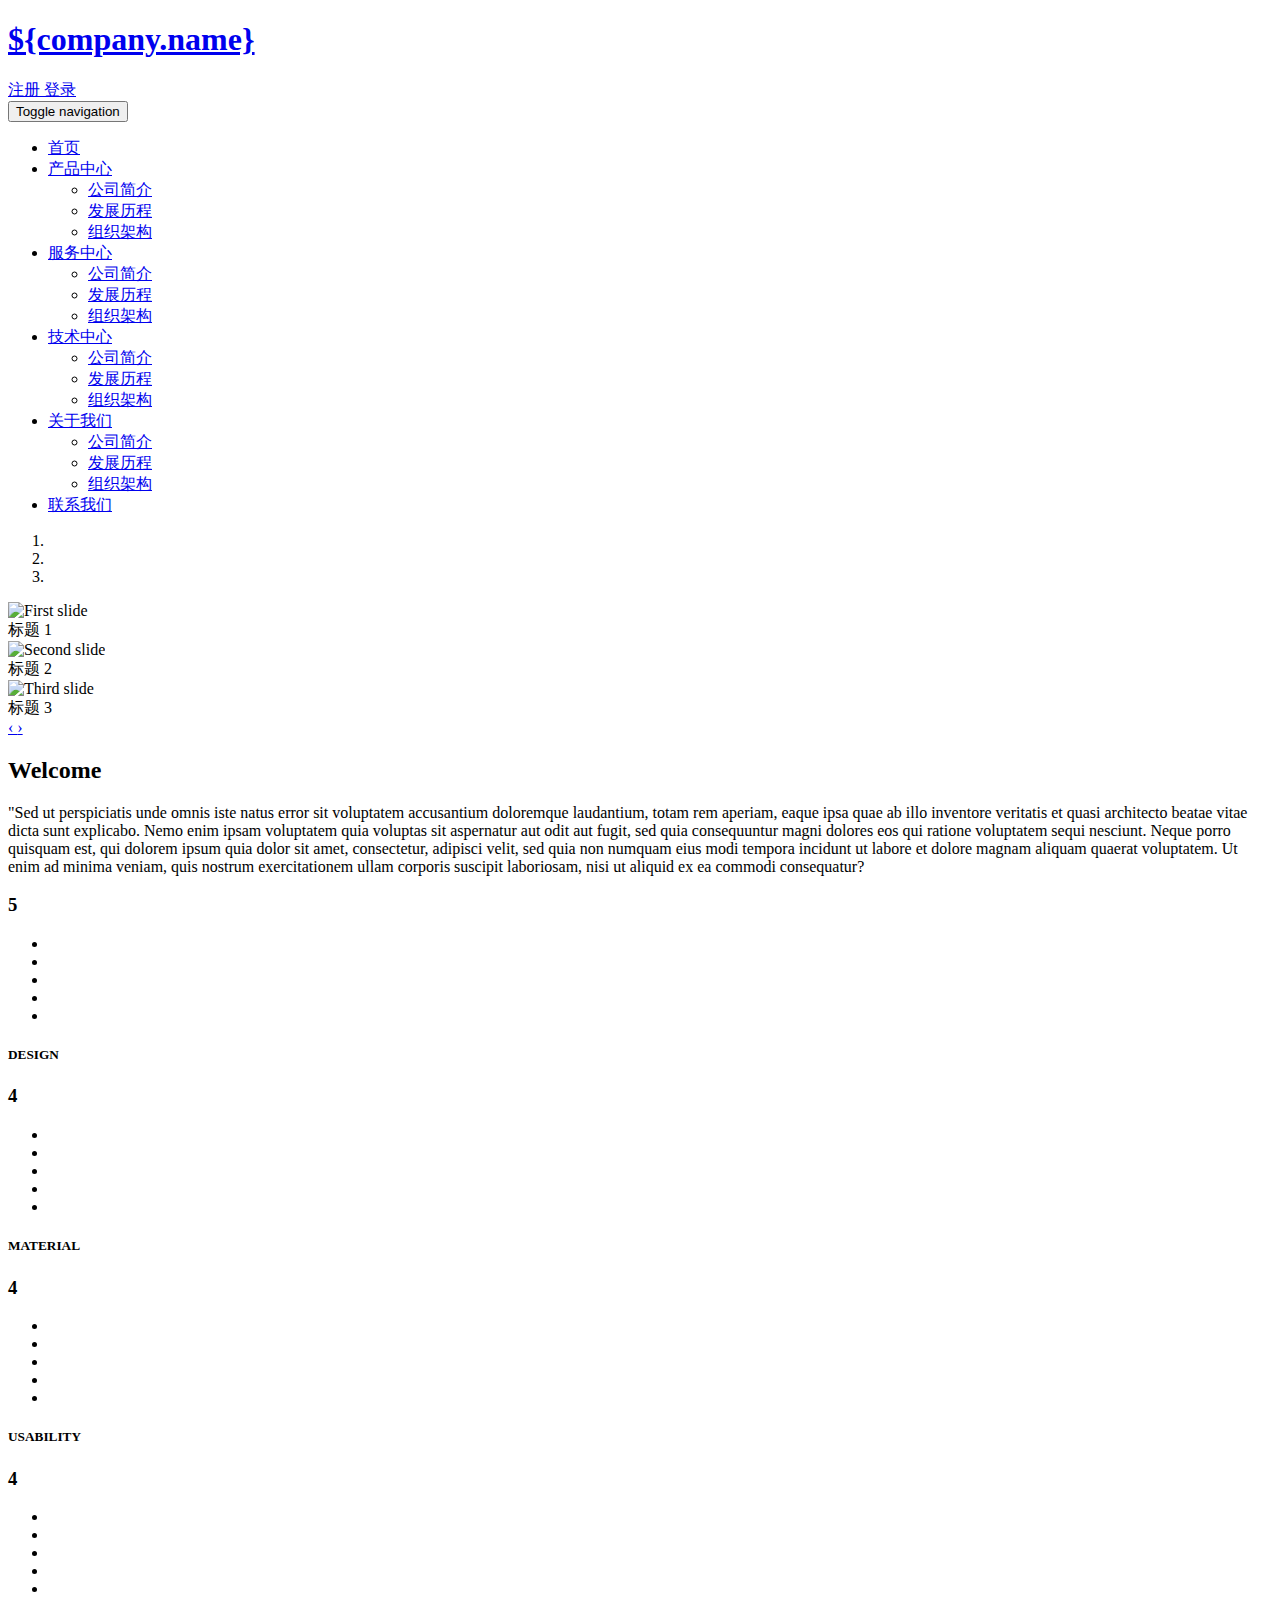
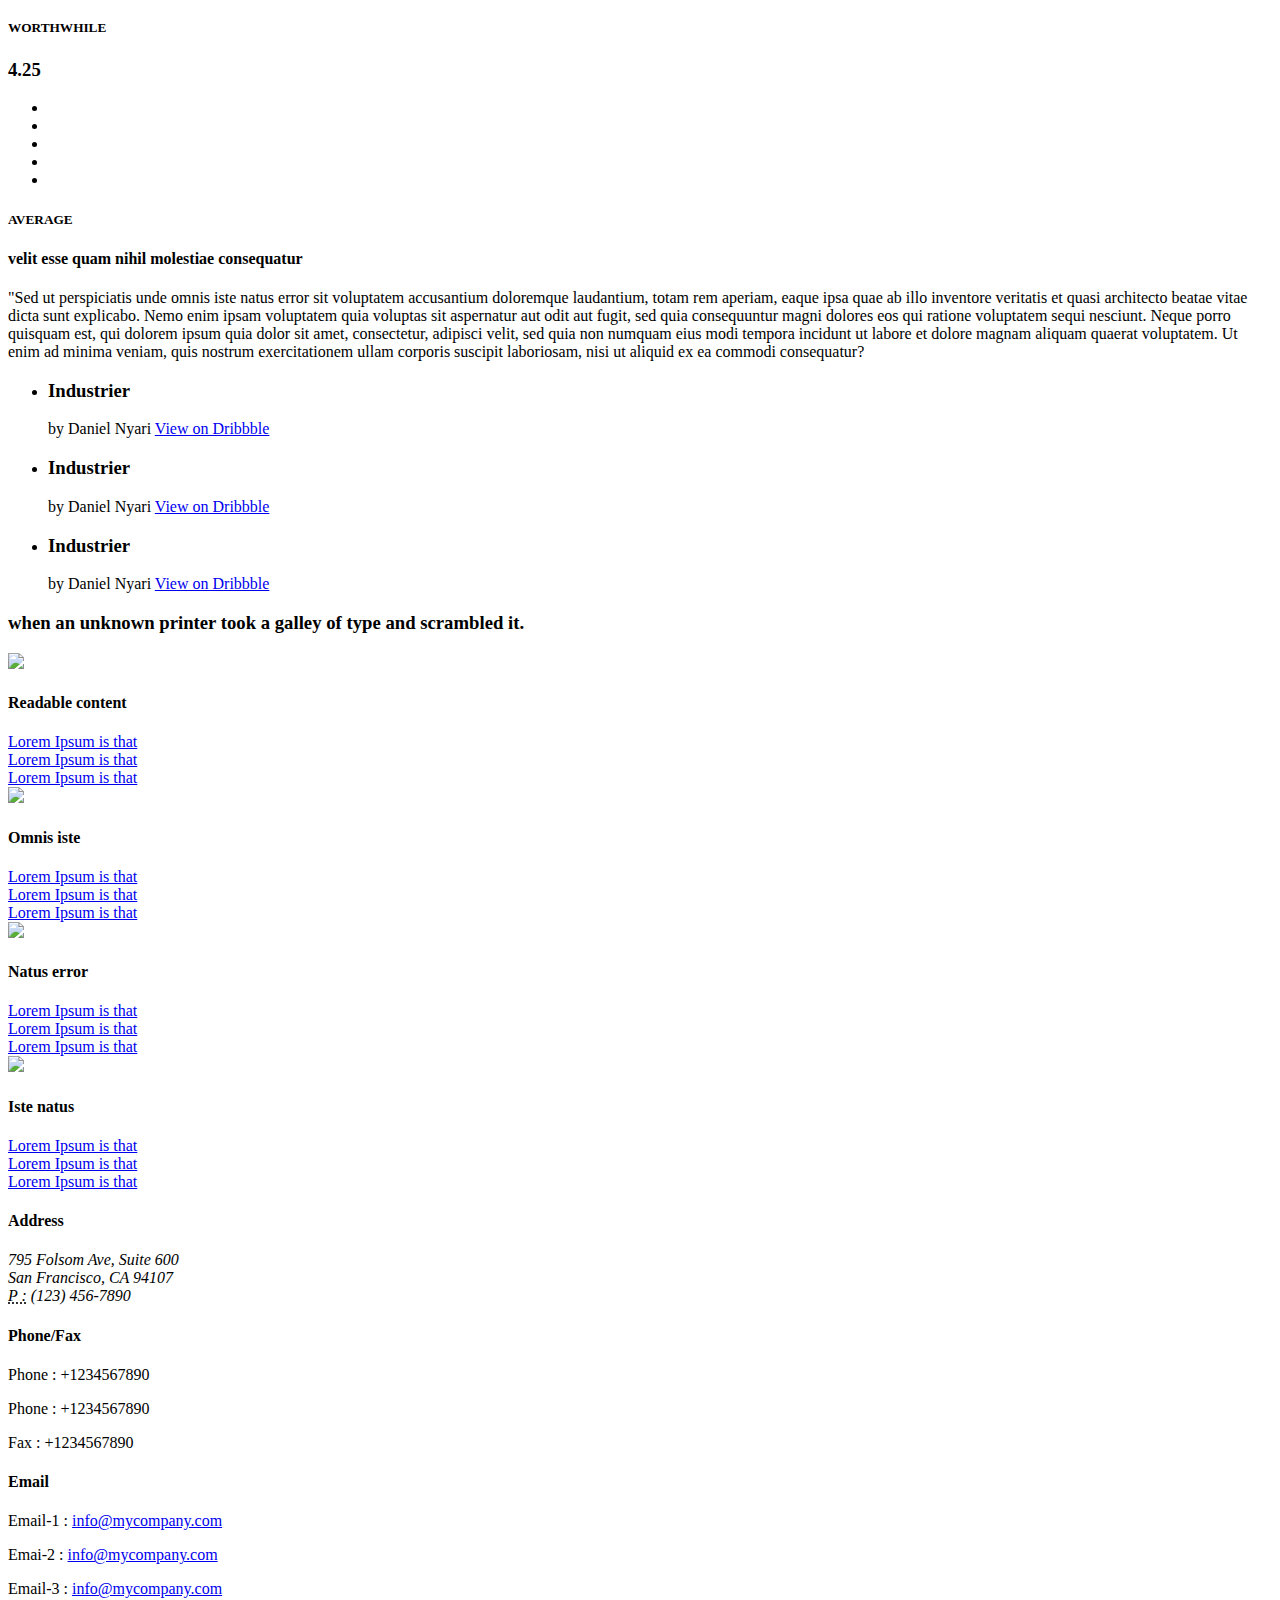
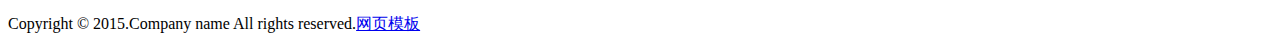
==== target/classes/templates/index.html @ 9eebe80a "commit by wnn for base files" ====
<!doctype html>
<html>
<head>
<title>Home</title>
<meta name="viewport" content="width=device-width, initial-scale=1">
<meta http-equiv="Content-Type" content="text/html; charset=utf-8" />
<meta name="keywords"
	content="Chattle Responsive web template, Bootstrap Web Templates, Flat Web Templates, Andriod Compatible web template, Smartphone Compatible web template, free webdesigns for Nokia, Samsung, LG, SonyErricsson, Motorola web design" />

<link rel="stylesheet" href="/css/flexslider.css" type="text/css" media="screen" />
<!--bootstrap-->
<link href="/css/bootstrap.css" rel="stylesheet" type="text/css" />
<!--coustom css-->
<link href="/css/style.css" rel="stylesheet" type="text/css" />
<!--coustom css-->
<link href="/css/page/index.css" rel="stylesheet" type="text/css" />
<!--default-js-->
<script src="/js/jquery-2.1.4.min.js"></script>
<!--bootstrap-js-->
<script src="/js/bootstrap.js"></script>

<script src="/js/responsiveslides.min.js"></script>

<script type="text/javascript">
	
</script>
</head>
<body>
	<div class="header">
		<div class="container">
			<div class="logo">
				<h1>
					<a href="index.html">${company.name}</a>
				</h1>
			</div>
			<div class="login-info">
					<a href="#">
						<span class="glyphicon glyphicon-user">注册</span>
					</a>
					<a href="#">
						<span class="glyphicon glyphicon-log-in">登录</span>
					</a>
			</div>
			<div class="clearfix"></div>
		</div>
	</div>
	<div class="header_nav" id="home">
		<div class="container">
			<nav class="navbar navbar-default chn-gd">
				<!-- Brand and toggle get grouped for better mobile display -->
				<div class="navbar-header">
					<button type="button" class="navbar-toggle collapsed" data-toggle="collapse" data-target="#bs-example-navbar-collapse-1" aria-expanded="false">
					<span class="sr-only">Toggle navigation</span>
					<span class="icon-bar"></span>
					<span class="icon-bar"></span>
					<span class="icon-bar"></span>
					</button>
				</div>
				<!-- Collect the nav links, forms, and other content for toggling -->
				<div class="collapse navbar-collapse" id="bs-example-navbar-collapse-1">
					<ul class="nav navbar-nav navbar-right">
						<li  class="active">
							<a href="index.html">
								<span class="glyphicon glyphicon-home " aria-hidden="true"></span>
								首页
							</a>
						</li>
						<!---->
						<li>
							<a href="projects.html" class="dropdown-toggle" data-toggle="dropdown">
								<span class="glyphicon glyphicon-thumbs-up " aria-hidden="true"></span>
								产品中心
							</a>
							<ul class="dropdown-menu">
								<li><a href="#">公司简介</a></li>
								<li><a href="#">发展历程</a></li>
								<li><a href="#">组织架构</a></li>
							</ul>
						</li>
						<!---->
						<li>
							<a href="services.html" class="dropdown-toggle" data-toggle="dropdown">
								<span class="glyphicon glyphicon-cog " aria-hidden="true"></span>
								服务中心
							</a>
							<ul class="dropdown-menu">
								<li><a href="#">公司简介</a></li>
								<li><a href="#">发展历程</a></li>
								<li><a href="#">组织架构</a></li>
							</ul>
						</li>
						<!---->
						<li>	
							<a href="shortcodes.html" class="dropdown-toggle" data-toggle="dropdown">
								<span class="glyphicon glyphicon-picture " aria-hidden="true"></span>
								技术中心
							</a>
							<ul class="dropdown-menu">
								<li><a href="#">公司简介</a></li>
								<li><a href="#">发展历程</a></li>
								<li><a href="#">组织架构</a></li>
							</ul>
						</li>
						<!---->
						<li>
							<a href="about.html" class="dropdown-toggle" data-toggle="dropdown">
								<span class="glyphicon glyphicon-user " aria-hidden="true"></span>
								关于我们
							</a>
							<ul class="dropdown-menu">
								<li><a href="#">公司简介</a></li>
								<li><a href="#">发展历程</a></li>
								<li><a href="#">组织架构</a></li>
							</ul>
						</li>
						<!---->
						<li class="las">
							<a href="contact.html">
								<span class="glyphicon glyphicon-envelope" aria-hidden="true"></span>
								联系我们
							</a>
						</li>
						<div class="clearfix"></div>
						<!--script-->
						<!-- <script type="text/javascript"> -->
						<!-- jQuery(document).ready(function($) { -->
						<!-- $(".scroll").click(function(event){		 -->
						<!-- event.preventDefault(); -->
						<!-- $('html,body').animate({scrollTop:$(this.hash).offset().top},900); -->
						<!-- }); -->
						<!-- }); -->
						<!-- </script> -->
						<!--script-->
					</ul>
					<!-- /.navbar-collapse -->
					<div class="clearfix"></div>
					<!-- /.container-fluid -->
				</div>
			</nav>
		</div>
	</div>
<!-- banner -->
	<div class="banner">
		<div id="myCarousel" class="carousel slide">
			<!-- 轮播（Carousel）指标 -->
			<ol class="carousel-indicators">
				<li data-target="#myCarousel" data-slide-to="0" class="active"></li>
				<li data-target="#myCarousel" data-slide-to="1"></li>
				<li data-target="#myCarousel" data-slide-to="2"></li>
			</ol>
			<!-- 轮播（Carousel）项目 -->
			<div class="carousel-inner">
				<div class="item active banner">
					<img src="/images/67.jpg" class="banner" alt="First slide">
					<div class="carousel-caption">标题 1</div>
				</div>
				<div class="item banner">
					<img src="/images/67.jpg" class="banner" alt="Second slide">
					<div class="carousel-caption">标题 2</div>
				</div>
				<div class="item banner">
					<img src="/images/67.jpg" class="banner" alt="Third slide">
					<div class="carousel-caption">标题 3</div>
				</div>
			</div>
			<!-- 轮播（Carousel）导航 -->
			<a class="carousel-control left carousel-control-modify" href="#myCarousel" data-slide="prev"> &lsaquo; </a> 
			<a class="carousel-control right carousel-control-modify" href="#myCarousel" data-slide="next">&rsaquo;</a>
		</div>
	</div>
<!-- banner -->
	<!-- welcome -->
	<div class="welcome">
		<div class="container">
			<h2>Welcome</h2>
			<p>"Sed ut perspiciatis unde omnis iste natus error sit
				voluptatem accusantium doloremque laudantium, totam rem aperiam,
				eaque ipsa quae ab illo inventore veritatis et quasi architecto
				beatae vitae dicta sunt explicabo. Nemo enim ipsam voluptatem quia
				voluptas sit aspernatur aut odit aut fugit, sed quia consequuntur
				magni dolores eos qui ratione voluptatem sequi nesciunt. Neque porro
				quisquam est, qui dolorem ipsum quia dolor sit amet, consectetur,
				adipisci velit, sed quia non numquam eius modi tempora incidunt ut
				labore et dolore magnam aliquam quaerat voluptatem. Ut enim ad
				minima veniam, quis nostrum exercitationem ullam corporis suscipit
				laboriosam, nisi ut aliquid ex ea commodi consequatur?</p>
		</div>
	</div>
	<!-- welcome -->
	<!-- welcome-btm -->
	<div class="welcome-btm">
		<div class="container">
			<div class="col-md-4 welcome-left">
				<h3>5</h3>
				<ul class="wel">
					<li><a href="#"></a></li>
					<li><a href="#"></a></li>
					<li><a href="#"></a></li>
					<li><a href="#"></a></li>
					<li><a href="#"></a></li>
					<div class="clearfix"></div>
				</ul>
				<h5>DESIGN</h5>
			</div>
			<div class="col-md-4 welcome-left">
				<h3>4</h3>
				<ul class="wel">
					<li><a href="#"></a></li>
					<li><a href="#"></a></li>
					<li><a href="#"></a></li>
					<li><a href="#"></a></li>
					<li><a href="#" class="wht"></a></li>
					<div class="clearfix"></div>
				</ul>
				<h5>MATERIAL</h5>
			</div>
			<div class="col-md-4 welcome-left">
				<h3>4</h3>
				<ul class="wel">
					<li><a href="#"></a></li>
					<li><a href="#"></a></li>
					<li><a href="#"></a></li>
					<li><a href="#"></a></li>
					<li><a href="#" class="wht"></a></li>
					<div class="clearfix"></div>
				</ul>
				<h5>USABILITY</h5>
			</div>
			<div class="clearfix"></div>
			<div class="wel-top">
				<div class="col-md-6 welcome-left1">
					<h3>4</h3>
					<ul class="wel">
						<li><a href="#"></a></li>
						<li><a href="#"></a></li>
						<li><a href="#"></a></li>
						<li><a href="#"></a></li>
						<li><a href="#" class="wht"></a></li>
						<div class="clearfix"></div>
					</ul>
					<h5>WORTHWHILE</h5>
				</div>
				<div class="col-md-6 welcome-left1">
					<h3>
						4.<span>25</span>
					</h3>
					<ul class="wel">
						<li><a href="#"></a></li>
						<li><a href="#"></a></li>
						<li><a href="#"></a></li>
						<li><a href="#"></a></li>
						<li><a href="#" class="wht"></a></li>
						<div class="clearfix"></div>
					</ul>
					<h5>AVERAGE</h5>
				</div>
				<div class="clearfix"></div>
			</div>
		</div>
	</div>
	<!-- welcome-btm -->
	<!-- why -->
	<div class="why">
		<div class="container">
			<span class="glyphicon glyphicon-globe" aria-hidden="true"></span>
			<h4>velit esse quam nihil molestiae consequatur</h4>
			<p>"Sed ut perspiciatis unde omnis iste natus error sit
				voluptatem accusantium doloremque laudantium, totam rem aperiam,
				eaque ipsa quae ab illo inventore veritatis et quasi architecto
				beatae vitae dicta sunt explicabo. Nemo enim ipsam voluptatem quia
				voluptas sit aspernatur aut odit aut fugit, sed quia consequuntur
				magni dolores eos qui ratione voluptatem sequi nesciunt. Neque porro
				quisquam est, qui dolorem ipsum quia dolor sit amet, consectetur,
				adipisci velit, sed quia non numquam eius modi tempora incidunt ut
				labore et dolore magnam aliquam quaerat voluptatem. Ut enim ad
				minima veniam, quis nostrum exercitationem ullam corporis suscipit
				laboriosam, nisi ut aliquid ex ea commodi consequatur?</p>
			<ul class="ch-grid">
				<li>
					<div class="ch-item ch-img-1">
						<div class="ch-info">
							<h3>Industrier</h3>
							<p>
								by Daniel Nyari <a href="#">View on Dribbble</a>
							</p>
						</div>
					</div>
				</li>
				<li>
					<div class="ch-item ch-img-2">
						<div class="ch-info">
							<h3>Industrier</h3>
							<p>
								by Daniel Nyari <a href="#">View on Dribbble</a>
							</p>
						</div>
					</div>
				</li>
				<li>
					<div class="ch-item ch-img-3">
						<div class="ch-info">
							<h3>Industrier</h3>
							<p>
								by Daniel Nyari <a href="#">View on Dribbble</a>
							</p>
						</div>
					</div>
				</li>
			</ul>
		</div>
	</div>
	<!-- why -->
	<!--  majority -->
	<div class="majority">
		<div class="container">
			<h3>when an unknown printer took a galley of type and scrambled
				it.</h3>
			<div class="col-md-3  majority-left">
				<img src="/images/54.jpg" alt=" " class="img-responsive" />
				<h4>Readable content</h4>
				<li><a href="#">Lorem Ipsum is that</a></li>
				<li><a href="#">Lorem Ipsum is that</a></li>
				<li><a href="#">Lorem Ipsum is that</a></li>
			</div>
			<div class="col-md-3  majority-left">
				<img src="/images/55.jpg" alt=" " class="img-responsive" />
				<h4>Omnis iste</h4>
				<li><a href="#">Lorem Ipsum is that</a></li>
				<li><a href="#">Lorem Ipsum is that</a></li>
				<li><a href="#">Lorem Ipsum is that</a></li>

			</div>
			<div class="col-md-3  majority-left">
				<img src="/images/56.jpg" alt=" " class="img-responsive" />
				<h4>Natus error</h4>
				<li><a href="#">Lorem Ipsum is that</a></li>
				<li><a href="#">Lorem Ipsum is that</a></li>
				<li><a href="#">Lorem Ipsum is that</a></li>

			</div>
			<div class="col-md-3  majority-left">
				<img src="/images/57.jpg" alt=" " class="img-responsive" />
				<h4>Iste natus</h4>
				<li><a href="#">Lorem Ipsum is that</a></li>
				<li><a href="#">Lorem Ipsum is that</a></li>
				<li><a href="#">Lorem Ipsum is that</a></li>

			</div>
			<div class="clearfix"></div>
		</div>
	</div>
	<!--  majority -->
	<!--  footer -->
	<div class="footer">
		<div class="container">
			<div class="col-md-4 contact-left">

				<h4>Address</h4>
				<address>
					795 Folsom Ave, Suite 600<br> San Francisco, CA 94107<br>
					<abbr title="Phone">P :</abbr> (123) 456-7890
				</address>
			</div>
			<div class="col-md-4 contact-left">

				<h4>Phone/Fax</h4>
				<p>Phone : +1234567890</p>
				<p>Phone : +1234567890</p>
				<p>Fax : +1234567890</p>
			</div>
			<div class="col-md-4 contact-left">

				<h4>Email</h4>
				<p>
					Email-1 : <a href="mailto:info@example.com">info@mycompany.com</a>
				</p>
				<p>
					Emai-2 : <a href="mailto:info@example.com">info@mycompany.com</a>
				</p>
				<p>
					Email-3 : <a href="mailto:info@example.com">info@mycompany.com</a>
				</p>
			</div>
			<div class="clearfix"></div>

			<div class="copyright">
				<p>
					Copyright &copy; 2015.Company name All rights reserved.<a
						target="_blank" href="http://www.cssmoban.com/">&#x7F51;&#x9875;&#x6A21;&#x677F;</a>
				</p>

			</div>
		</div>
	</div>
	<!--  footer -->
</body>
</html>
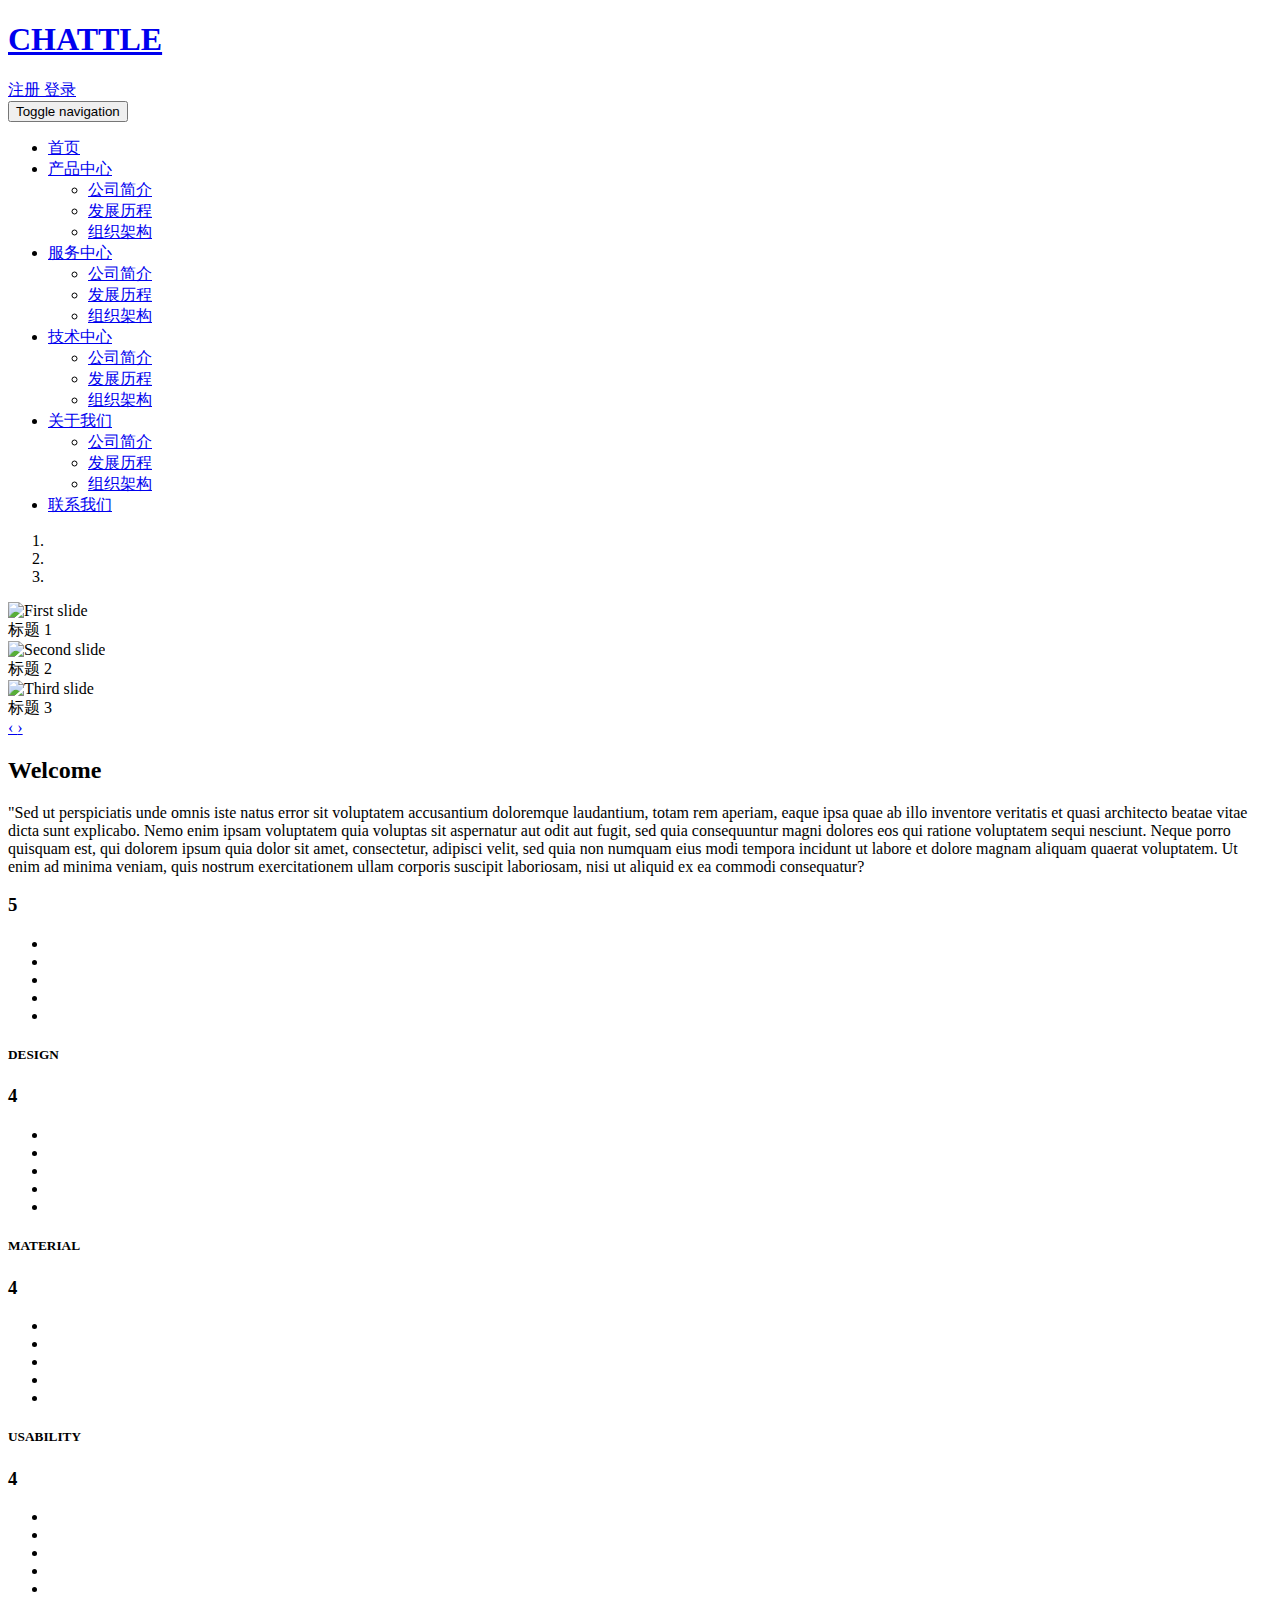
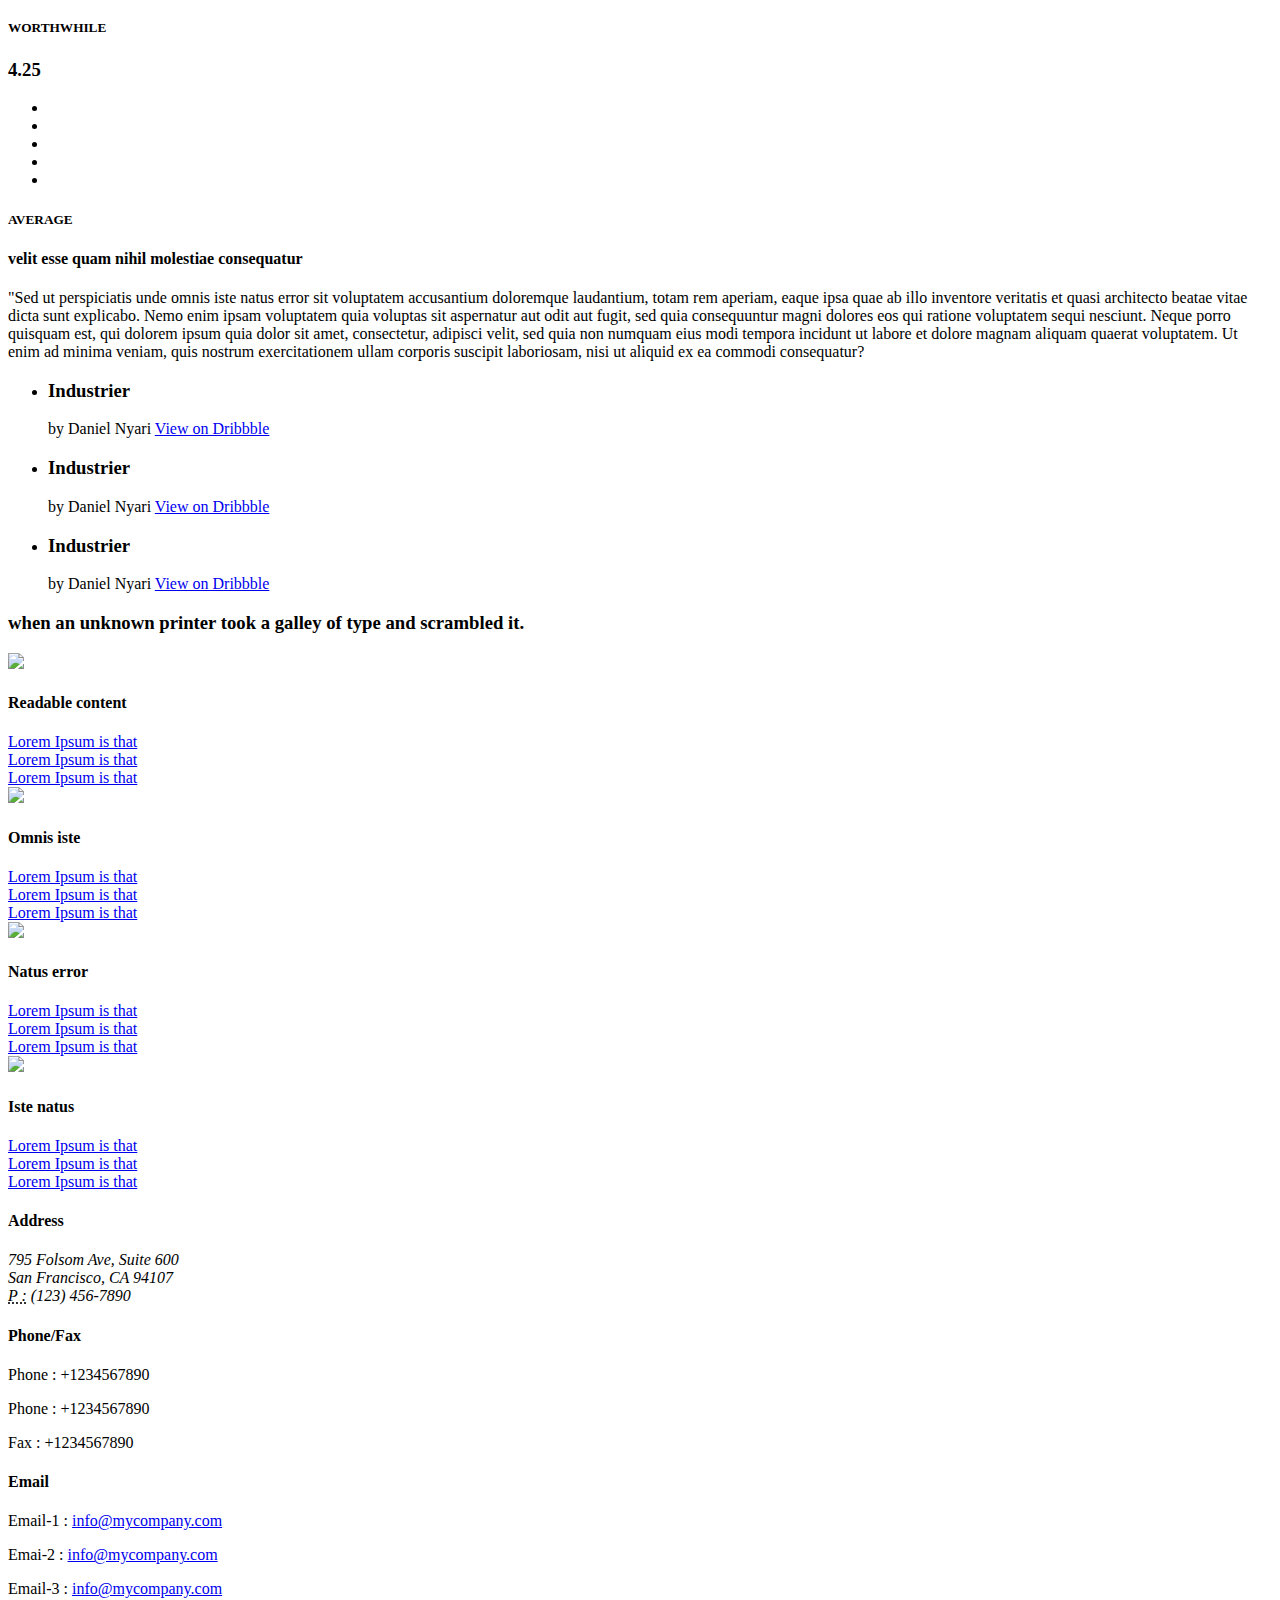
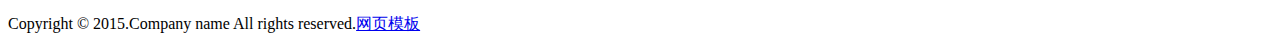
==== commit aece63d9: "commit by wnn for security" ====
--- a/target/classes/templates/index.html
+++ b/target/classes/templates/index.html
@@ -30,7 +30,7 @@
 		<div class="container">
 			<div class="logo">
 				<h1>
-					<a href="index.html">${company.name}</a>
+					<a href="index.html">CHATTLE</a>
 				</h1>
 			</div>
 			<div class="login-info">
